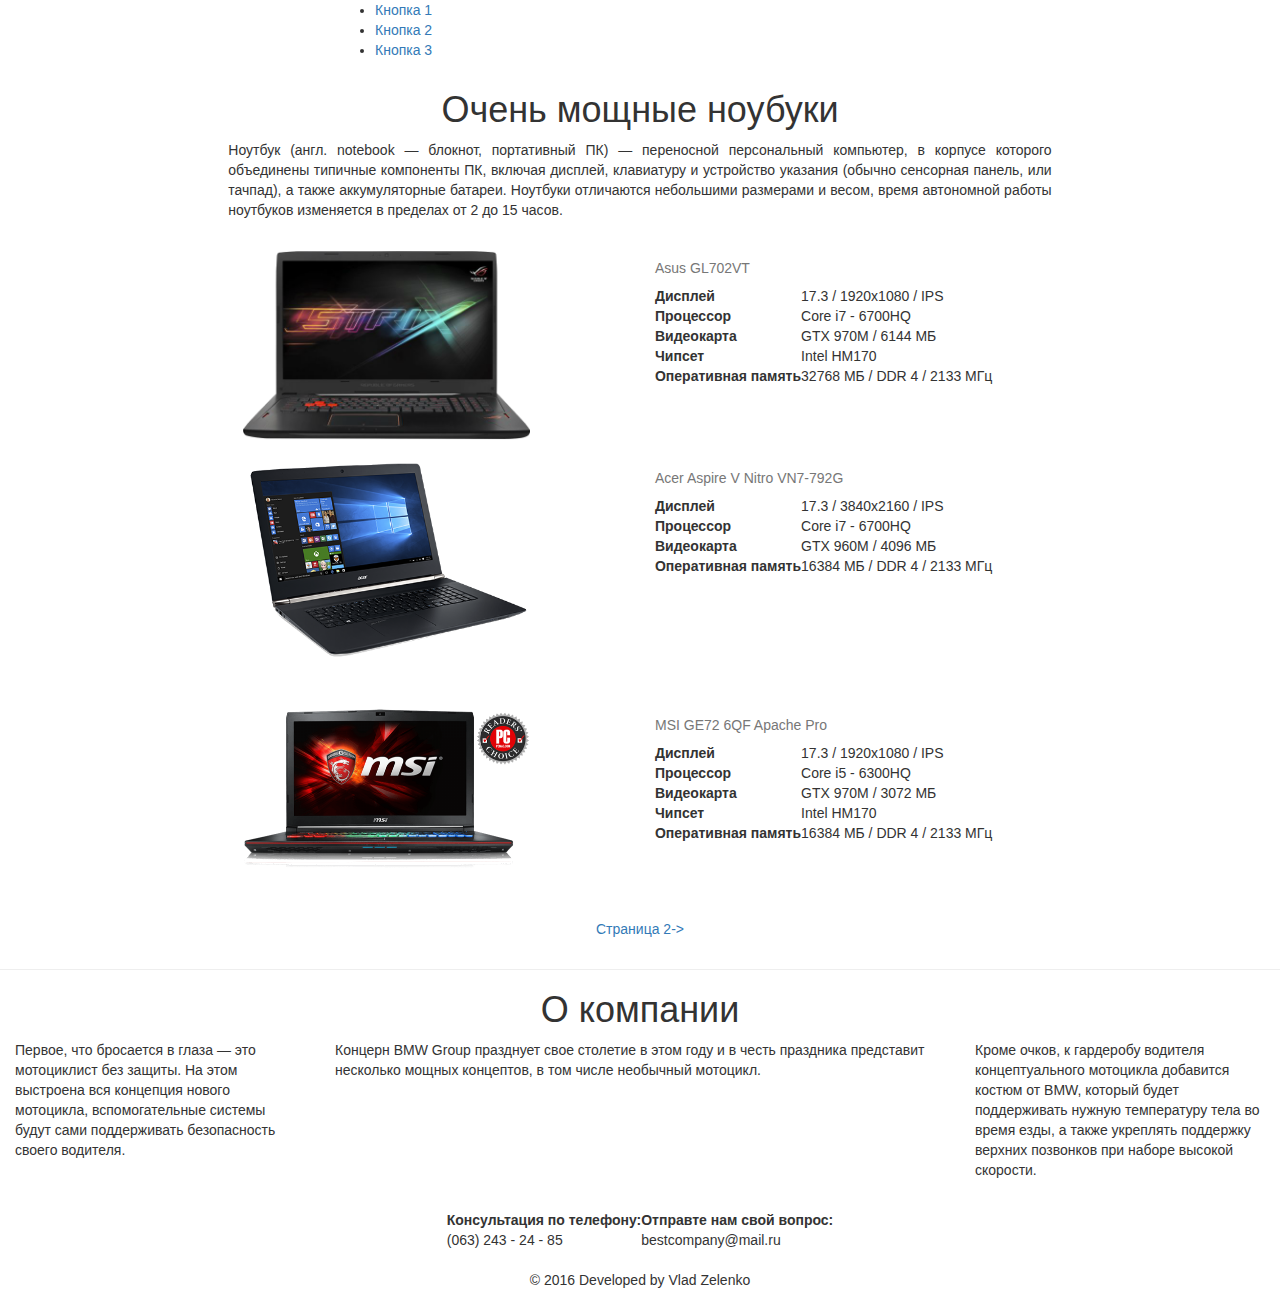
==== index.html @ c1c6db48 "hw1" ====
<!DOCTYPE html>
<html lang="ru">
<head>
	<title>HomeWork-1</title>
	<meta name="viewport" content="width=device-width, initial-scale=1">
	<meta name="description" content="Краткое описание">
	<meta name="keywords" content="Ключeвые слова">
	<meta http-equiv="content-type" content="text/html charset=utf-8">
	<meta name="robots" content="noindex">
	<link rel="stylesheet" type="text/css" href="bootstrap/css/bootstrap.css">
	 <!--  <link rel="stylesheet" type="text/css" href="style.css">         -->              <!-- можно включать -->
</head>
<body>
<div class="container-fluid header">
	<div class="row">
		<div class="col-lg-3"></div>
  		<div class="col-xs-12 col-sm-12 col-md-12 col-lg-6 topmenu" >
  			<ul>
				<li class="button"><a href="">Кнопка 1</a></li>
				<li class="button"><a href="">Кнопка 2</a></li>
				<li class="button"><a href="">Кнопка 3</a></li>
			</ul>
<!--<form action="" method="post" align="right">
		<input type="text" name="login">
		<input type="password" name="password">
		<input type="button" value="Войти">
	</form> -->
  		</div>
  		<div class="col-lg-3"></div>
  	</div>
</div>
<div class="container-fluid">
	<div class="row">
		<div class="col-lg-2"></div>
  		<div class="col-xs-12 col-sm-12 col-md-12 col-lg-8" >
			<h1 align="center">Очень мощные ноубуки</h1>
			<p align="justify" class="contents">Ноутбук (англ. notebook — блокнот, портативный ПК) — переносной персональный компьютер, в корпусе которого объединены типичные компоненты ПК, включая дисплей, клавиатуру и устройство указания (обычно сенсорная панель, или тачпад), а также аккумуляторные батареи. Ноутбуки отличаются небольшими размерами и весом, время автономной работы ноутбуков изменяется в пределах от 2 до 15 часов. </p><br>
  		<div class="container-fluid">
				<div class="row">
					<div class="col-lg-6"><img src="img/asusRog.png" alt="Asus Rog" width="75%"></div>
  					<div class="col-lg-6" >
  					<table>
  					<caption>Asus GL702VT</caption>
  						<tr>
  							<th>Дисплей</th>
  							<td>17.3 / 1920х1080 / IPS</td>
  						</tr>
  						<tr>
  							<th>Процессор</th>
  							<td>Core i7 - 6700HQ</td>
  						</tr>
  						<tr>
  							<th>Видеокарта</th>
  							<td>GTX 970M / 6144 МБ </td>
  						</tr>
  						<tr>
  							<th>Чипсет</th>
  							<td>Intel HM170</td>
  						</tr>
  						<tr>
  							<th>Оперативная память</th>
  							<td>32768 МБ / DDR 4 / 2133 МГц</td>
  						</tr>
  					</table>
  					</div>
  				</div>
  		</div>
	<br>
		<div class="container-fluid">
				<div class="row">
					<div class="col-lg-6"><img src="img/AspireVN7.png" alt="AspireVN7" width="75%"></div>
  					<div class="col-lg-6" >
  					<table>
  					<caption>Acer Aspire V Nitro VN7-792G</caption>
  						<tr>
  							<th>Дисплей</th>
  							<td>17.3 / 3840x2160 / IPS</td>
  						</tr>
  						<tr>
  							<th>Процессор</th>
  							<td>Core i7 - 6700HQ</td>
  						</tr>
  						<tr>
  							<th>Видеокарта</th>
  							<td>GTX 960M / 4096 МБ </td>
  						</tr>
  						<tr>
  							<th>Оперативная память</th>
  							<td>16384 МБ / DDR 4 / 2133 МГц</td>
  						</tr>
  					</table>
  					</div>
  				</div>
  		</div>
	<br>
		<div class="container-fluid">
				<div class="row">
					<div class="col-lg-6"><img src="img/MSIGE72.png" alt="MSIGE72" width="75%"></div>
  					<div class="col-lg-6" >
  					<table>
  					<caption>MSI GE72 6QF Apache Pro</caption>
  						<tr>
  							<th>Дисплей</th>
  							<td>17.3 / 1920х1080 / IPS</td>
  						</tr>
  						<tr>
  							<th>Процессор</th>
  							<td>Core i5 - 6300HQ</td>
  						</tr>
  						<tr>
  							<th>Видеокарта</th>
  							<td>GTX 970M / 3072 МБ </td>
  						</tr>
  						<tr>
  							<th>Чипсет</th>
  							<td>Intel HM170</td>
  						</tr>
  						<tr>
  							<th>Оперативная память</th>
  							<td>16384 МБ / DDR 4 / 2133 МГц</td>
  						</tr>
  					</table>
  					</div>
  				</div>
  		</div>
<br><br>
<p align="center"><a href="index2.html">Страница 2-></a></p>
</div>
  	<div class="col-lg-2"></div>
</div>
</div>
<footer>
	<hr>
  	<h1 align="center">О компании</h1>
	<div class="container-fluid">
		<div class="row">
    		<div class="col-lg-3">
    			<p class="contents">Первое, что бросается в глаза — это мотоциклист без защиты. На этом выстроена вся концепция нового мотоцикла, вспомогательные системы будут сами поддерживать безопасность своего водителя. </p>
    		</div>
  			<div class="col-xs-12 col-sm-12 col-md-12 col-lg-6" >
				<p class="contents">Концерн BMW Group празднует свое столетие в этом году и в честь праздника представит несколько мощных концептов, в том числе необычный мотоцикл.</p>
  			</div>
  			<div class="col-lg-3">
  				<p class="contents">Кроме очков, к гардеробу водителя концептуального мотоцикла добавится костюм от BMW, который будет поддерживать нужную температуру тела во время езды, а также укреплять поддержку верхних позвонков при наборе высокой скорости.</p>
  			</div>
  		</div>
  	</div>
<br>
<table align="center">
	<tr >
		<th class="tablefoot">Консультация по телефону:</th>
		<th class="tablefoot">Отправте нам свой вопрос:</th>
	</tr>
	<tr>
		<td>(063) 243 - 24 - 85</td>
		<td>bestcompany@mail.ru</td>
	</tr>
</table>
	<br>
	<p align="center">© 2016 Developed by Vlad Zelenko</p>
 </footer>
</body>
</html>
---- style.css ----
body {
	background-color: #D7CCAB;
}
footer {
	background-color: #333333;
	color: #FFFFFF;
}
.header {
	background-color: #CC3333;
}
.header ul {
	list-style-type: none;
}
.header li {
	display: block;
	float: left;
	font-size: 20px;
	padding: 10px 20px;
}
.header li>a {
	text-decoration: none;
	color: #000000;
	padding: 10px 20px;
	margin: 0px 10px;
}
.header li>a:hover {
	color: #FFFFFF;
	border-bottom: 3px solid #FFFFFF;
}
.tablefoot {
	padding-right: 40px;
}
.contents {
	text-indent: 1.5em;
	text-align: justify;
}
th {
	padding-right: 10px;
}
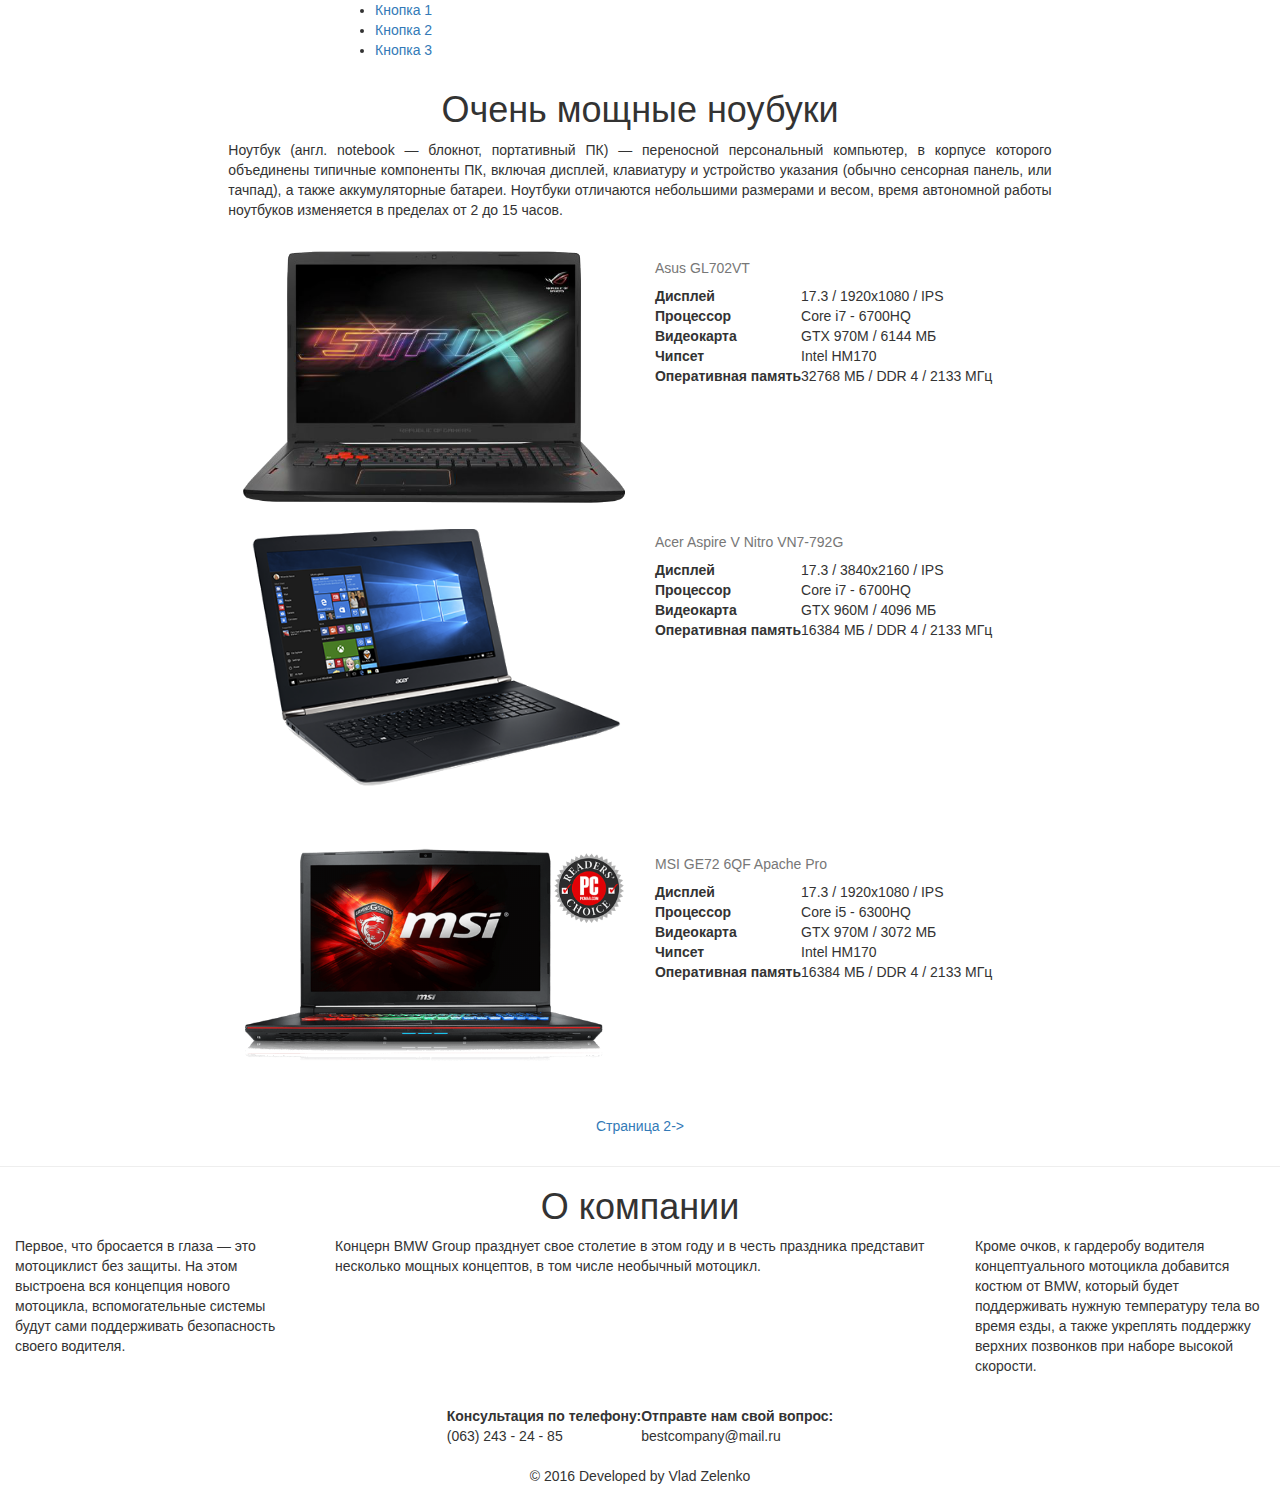
==== commit 529659a5: "img" ====
--- a/index.html
+++ b/index.html
@@ -37,7 +37,7 @@
 			<p align="justify" class="contents">Ноутбук (англ. notebook — блокнот, портативный ПК) — переносной персональный компьютер, в корпусе которого объединены типичные компоненты ПК, включая дисплей, клавиатуру и устройство указания (обычно сенсорная панель, или тачпад), а также аккумуляторные батареи. Ноутбуки отличаются небольшими размерами и весом, время автономной работы ноутбуков изменяется в пределах от 2 до 15 часов. </p><br>
   		<div class="container-fluid">
 				<div class="row">
-					<div class="col-lg-6"><img src="img/asusRog.png" alt="Asus Rog" width="75%"></div>
+					<div class="col-lg-6"><img src="img/asusRog.png" alt="Asus Rog" width="100%"></div>
   					<div class="col-lg-6" >
   					<table>
   					<caption>Asus GL702VT</caption>
@@ -68,7 +68,7 @@
 	<br>
 		<div class="container-fluid">
 				<div class="row">
-					<div class="col-lg-6"><img src="img/AspireVN7.png" alt="AspireVN7" width="75%"></div>
+					<div class="col-lg-6"><img src="img/AspireVN7.png" alt="AspireVN7" width="100%"></div>
   					<div class="col-lg-6" >
   					<table>
   					<caption>Acer Aspire V Nitro VN7-792G</caption>
@@ -95,7 +95,7 @@
 	<br>
 		<div class="container-fluid">
 				<div class="row">
-					<div class="col-lg-6"><img src="img/MSIGE72.png" alt="MSIGE72" width="75%"></div>
+					<div class="col-lg-6"><img src="img/MSIGE72.png" alt="MSIGE72" width="100%"></div>
   					<div class="col-lg-6" >
   					<table>
   					<caption>MSI GE72 6QF Apache Pro</caption>
--- a/style.css
+++ b/style.css
@@ -28,7 +28,7 @@
 	border-bottom: 3px solid #FFFFFF;
 }
 .tablefoot {
-	padding-right: 40px;
+	padding: 0px 30px 0px 30px;
 }
 .contents {
 	text-indent: 1.5em;
@@ -36,4 +36,4 @@
 }
 th {
 	padding-right: 10px;
-}
+}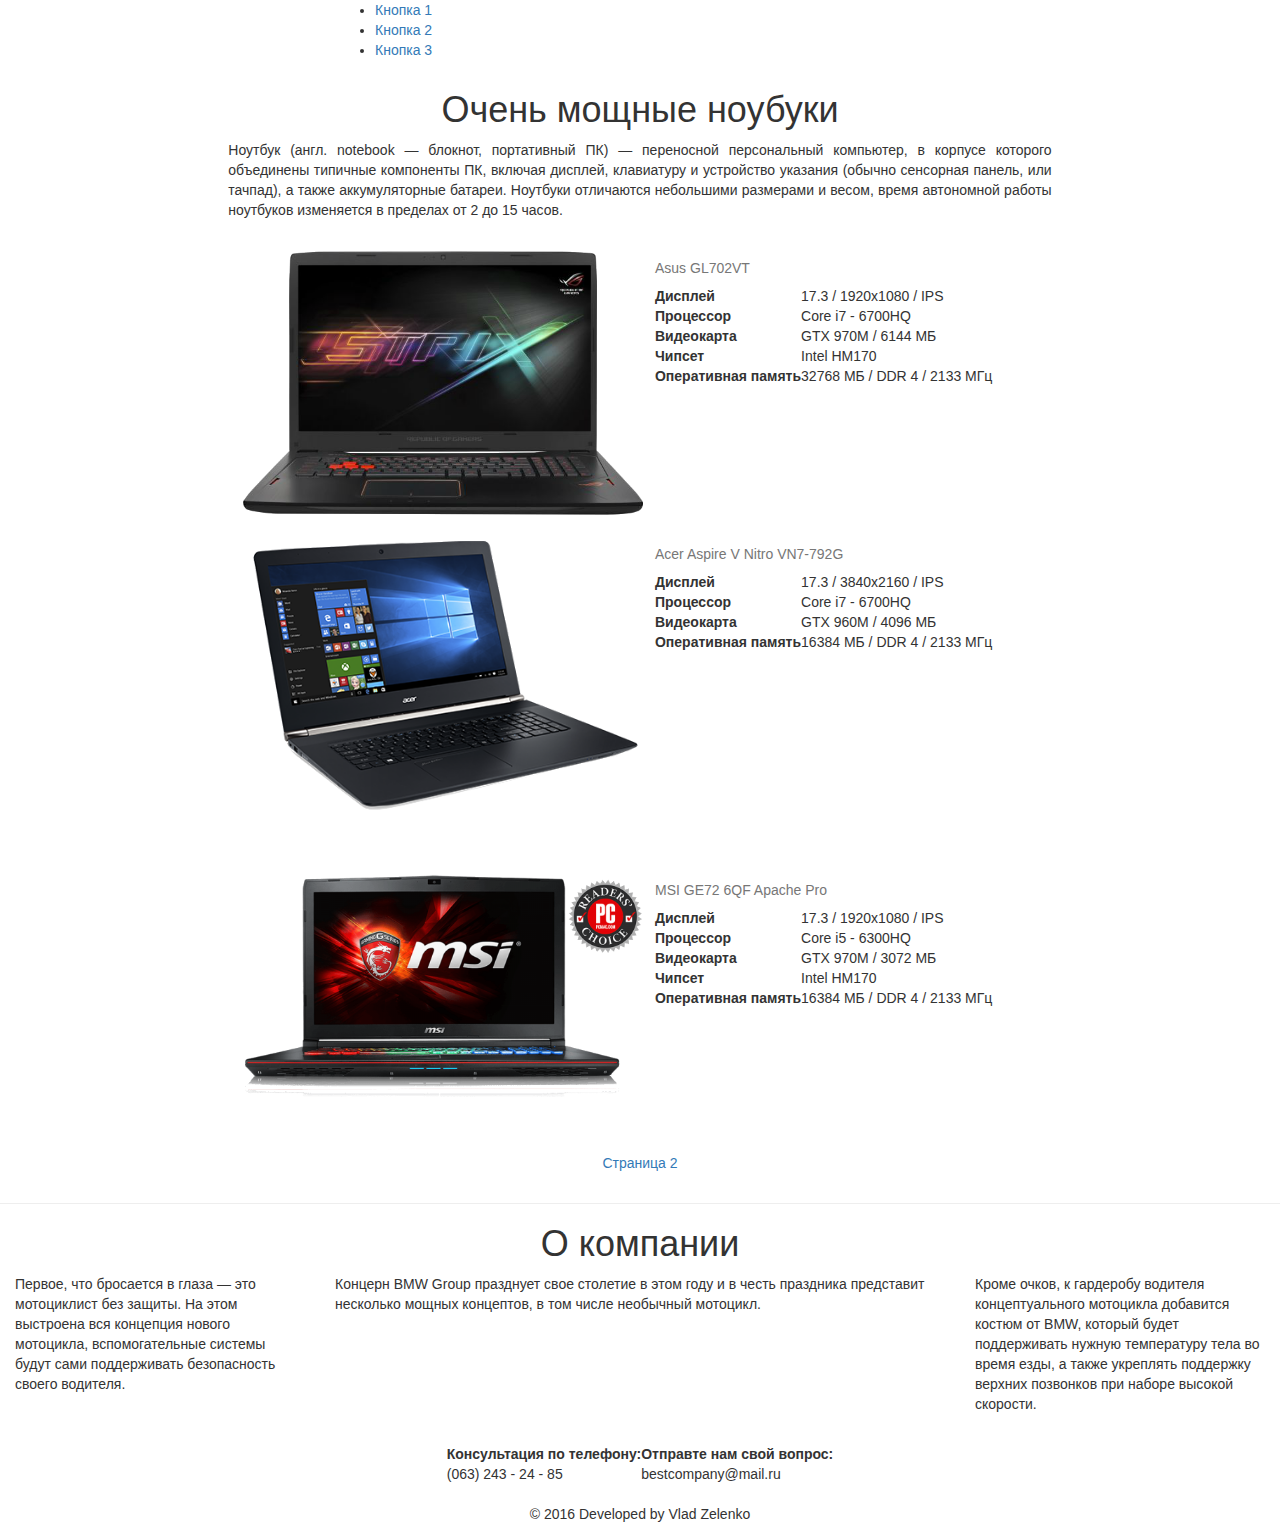
==== commit 72f3711e: "validation" ====
--- a/index.html
+++ b/index.html
@@ -5,7 +5,7 @@
 	<meta name="viewport" content="width=device-width, initial-scale=1">
 	<meta name="description" content="Краткое описание">
 	<meta name="keywords" content="Ключeвые слова">
-	<meta http-equiv="content-type" content="text/html charset=utf-8">
+	<meta charset="utf-8">
 	<meta name="robots" content="noindex">
 	<link rel="stylesheet" type="text/css" href="bootstrap/css/bootstrap.css">
 	 <!--  <link rel="stylesheet" type="text/css" href="style.css">         -->              <!-- можно включать -->
@@ -37,7 +37,7 @@
 			<p align="justify" class="contents">Ноутбук (англ. notebook — блокнот, портативный ПК) — переносной персональный компьютер, в корпусе которого объединены типичные компоненты ПК, включая дисплей, клавиатуру и устройство указания (обычно сенсорная панель, или тачпад), а также аккумуляторные батареи. Ноутбуки отличаются небольшими размерами и весом, время автономной работы ноутбуков изменяется в пределах от 2 до 15 часов. </p><br>
   		<div class="container-fluid">
 				<div class="row">
-					<div class="col-lg-6"><img src="img/asusRog.png" alt="Asus Rog" width="100%"></div>
+					<div class="col-lg-6"><img src="img/asusRog.png" alt="Asus Rog" width="400"></div>
   					<div class="col-lg-6" >
   					<table>
   					<caption>Asus GL702VT</caption>
@@ -68,7 +68,7 @@
 	<br>
 		<div class="container-fluid">
 				<div class="row">
-					<div class="col-lg-6"><img src="img/AspireVN7.png" alt="AspireVN7" width="100%"></div>
+					<div class="col-lg-6"><img src="img/AspireVN7.png" alt="AspireVN7" width="400"></div>
   					<div class="col-lg-6" >
   					<table>
   					<caption>Acer Aspire V Nitro VN7-792G</caption>
@@ -95,7 +95,7 @@
 	<br>
 		<div class="container-fluid">
 				<div class="row">
-					<div class="col-lg-6"><img src="img/MSIGE72.png" alt="MSIGE72" width="100%"></div>
+					<div class="col-lg-6"><img src="img/MSIGE72.png" alt="MSIGE72" width="400"></div>
   					<div class="col-lg-6" >
   					<table>
   					<caption>MSI GE72 6QF Apache Pro</caption>
@@ -124,7 +124,7 @@
   				</div>
   		</div>
 <br><br>
-<p align="center"><a href="index2.html">Страница 2-></a></p>
+<p align="center"><a href="index2.html">Страница 2</a></p>
 </div>
   	<div class="col-lg-2"></div>
 </div>
--- a/style.css
+++ b/style.css
@@ -36,4 +36,7 @@
 }
 th {
 	padding-right: 10px;
+}
+.contentHead {
+	text-align: center;
 }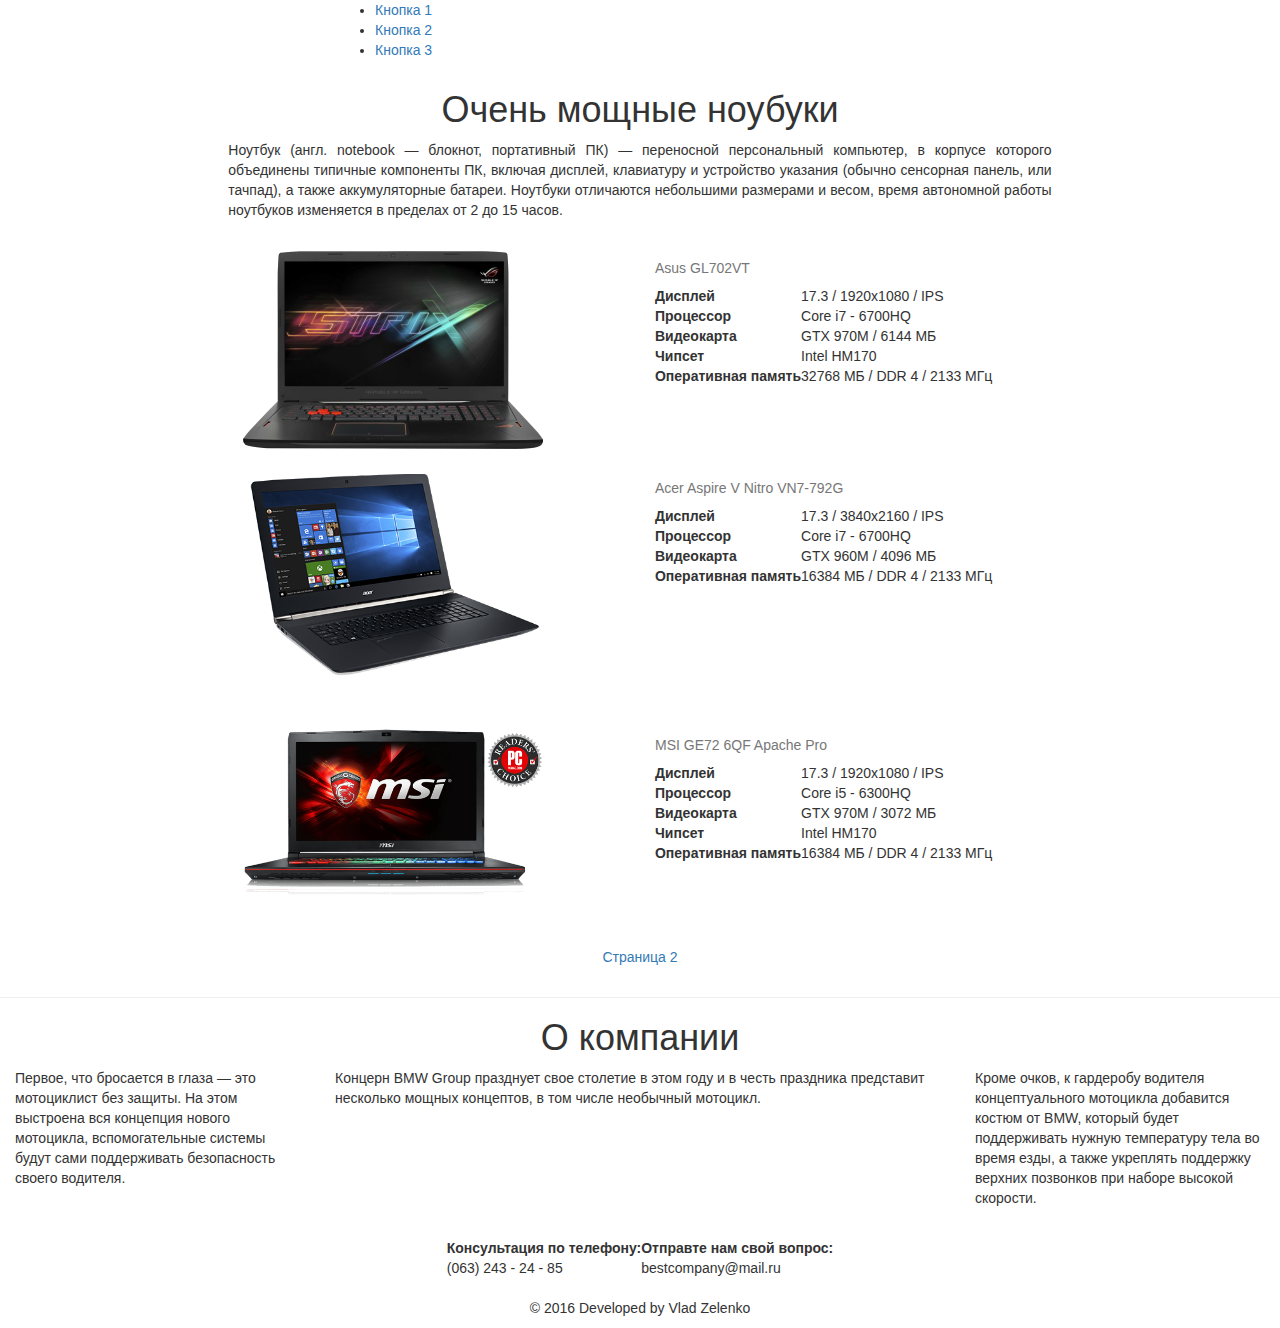
==== commit a03d9048: "img" ====
--- a/index.html
+++ b/index.html
@@ -37,7 +37,7 @@
 			<p align="justify" class="contents">Ноутбук (англ. notebook — блокнот, портативный ПК) — переносной персональный компьютер, в корпусе которого объединены типичные компоненты ПК, включая дисплей, клавиатуру и устройство указания (обычно сенсорная панель, или тачпад), а также аккумуляторные батареи. Ноутбуки отличаются небольшими размерами и весом, время автономной работы ноутбуков изменяется в пределах от 2 до 15 часов. </p><br>
   		<div class="container-fluid">
 				<div class="row">
-					<div class="col-lg-6"><img src="img/asusRog.png" alt="Asus Rog" width="400"></div>
+					<div class="col-lg-6"><img src="img/asusRog.png" alt="Asus Rog" width="300"></div>
   					<div class="col-lg-6" >
   					<table>
   					<caption>Asus GL702VT</caption>
@@ -68,7 +68,7 @@
 	<br>
 		<div class="container-fluid">
 				<div class="row">
-					<div class="col-lg-6"><img src="img/AspireVN7.png" alt="AspireVN7" width="400"></div>
+					<div class="col-lg-6"><img src="img/AspireVN7.png" alt="AspireVN7" width="300"></div>
   					<div class="col-lg-6" >
   					<table>
   					<caption>Acer Aspire V Nitro VN7-792G</caption>
@@ -95,7 +95,7 @@
 	<br>
 		<div class="container-fluid">
 				<div class="row">
-					<div class="col-lg-6"><img src="img/MSIGE72.png" alt="MSIGE72" width="400"></div>
+					<div class="col-lg-6"><img src="img/MSIGE72.png" alt="MSIGE72" width="300"></div>
   					<div class="col-lg-6" >
   					<table>
   					<caption>MSI GE72 6QF Apache Pro</caption>
